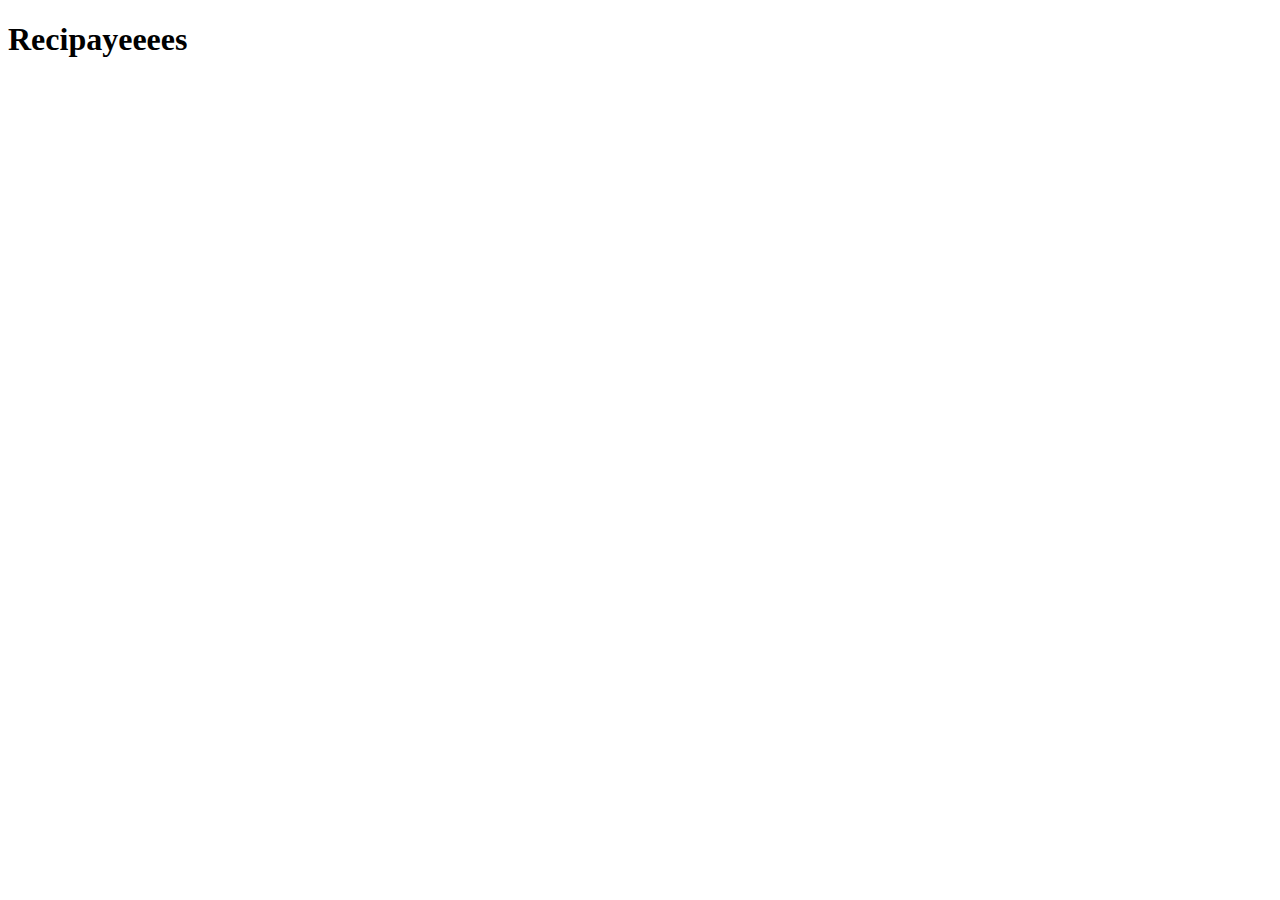
==== index.html @ 32ead0ff "Adds HTML tags for page structure and main heading" ====
<!DOCTYPE html>
<html lang="en">
<head>
    <meta charset="UTF-8">
    <meta name="viewport" content="width=device-width, initial-scale=1.0">
    <title>Recipayeeees</title>
</head>
<body>
    <header>
        <h1>Recipayeeees</h1>
    </header>
    <nav></nav>
    <main></main>
    <footer></footer>
</body>
</html>
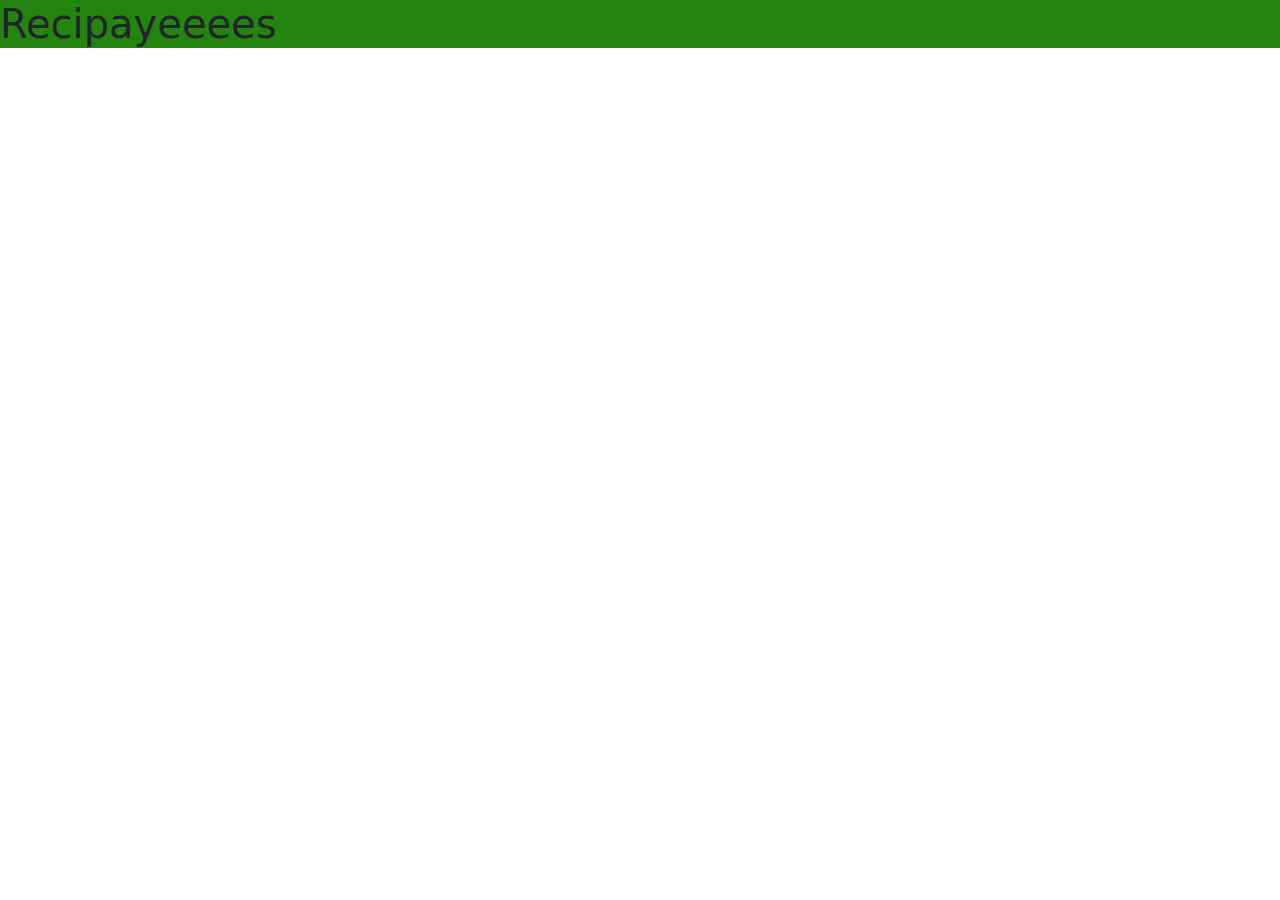
==== commit 42735934: "Adds bootstrap links to index and links index.css to page, starts styling of header" ====
--- a/index.html
+++ b/index.html
@@ -4,13 +4,17 @@
     <meta charset="UTF-8">
     <meta name="viewport" content="width=device-width, initial-scale=1.0">
     <title>Recipayeeees</title>
+    <link href="https://cdn.jsdelivr.net/npm/bootstrap@5.3.3/dist/css/bootstrap.min.css" rel="stylesheet" integrity="sha384-QWTKZyjpPEjISv5WaRU9OFeRpok6YctnYmDr5pNlyT2bRjXh0JMhjY6hW+ALEwIH" crossorigin="anonymous">
+<script src="https://cdn.jsdelivr.net/npm/bootstrap@5.3.3/dist/js/bootstrap.bundle.min.js" integrity="sha384-YvpcrYf0tY3lHB60NNkmXc5s9fDVZLESaAA55NDzOxhy9GkcIdslK1eN7N6jIeHz" crossorigin="anonymous"></script>
+<link rel="stylesheet" href="/index.css">
 </head>
 <body>
     <header>
         <h1>Recipayeeees</h1>
     </header>
     <nav></nav>
-    <main></main>
+    <main>
+    </main>
     <footer></footer>
 </body>
 </html>--- a/index.css
+++ b/index.css
@@ -0,0 +1,5 @@
+header {
+    background-color: rgb(34, 134, 14);
+    height: auto;
+    width: 100%;
+}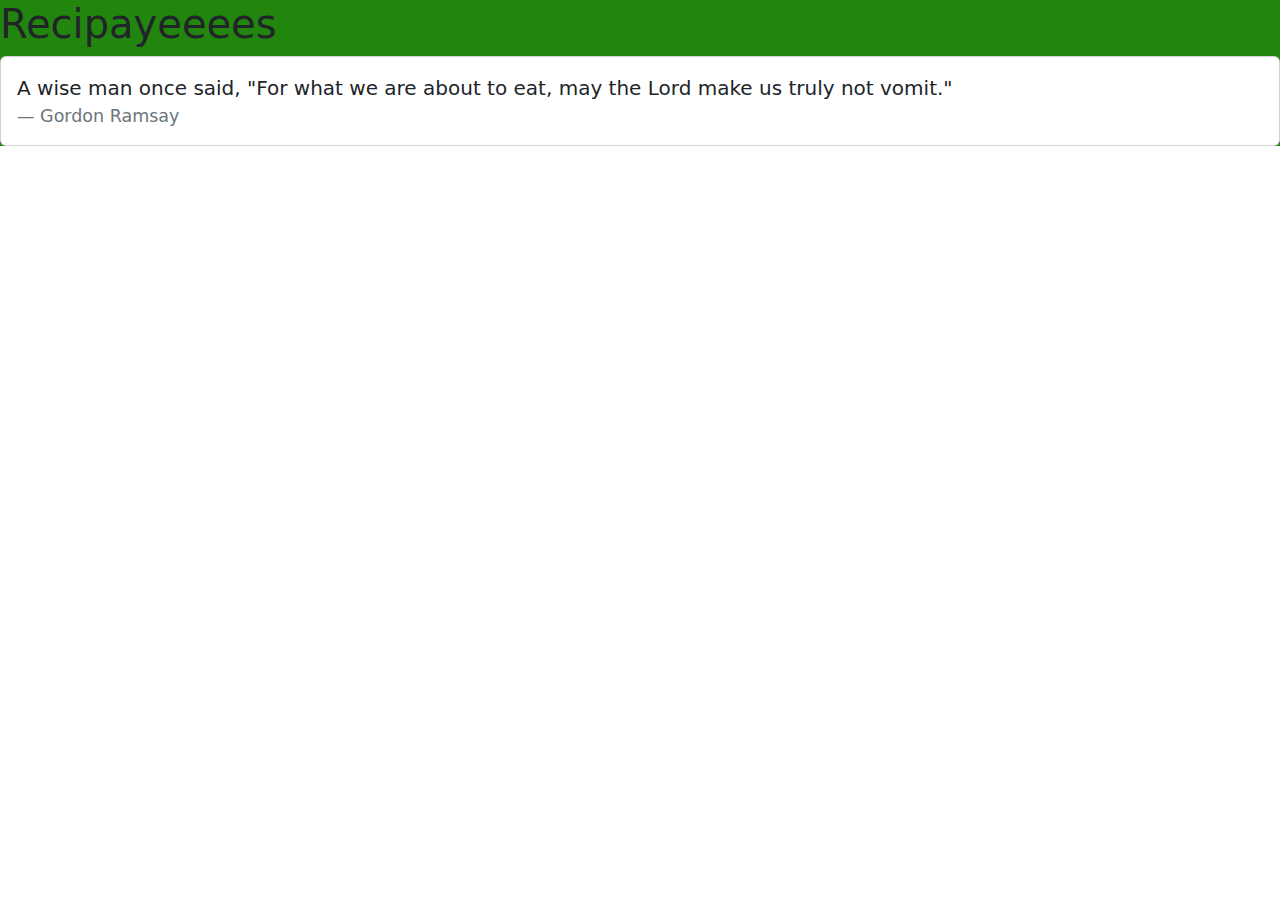
==== commit 1c60aa6d: "Adds gordon ramsay quote to page" ====
--- a/index.html
+++ b/index.html
@@ -11,6 +11,14 @@
 <body>
     <header>
         <h1>Recipayeeees</h1>
+        <div class="card">
+            <div class="card-body">
+              <blockquote class="blockquote mb-0">
+                <p>A wise man once said, &quot;For what we are about to eat, may the Lord make us truly not vomit.&quot;</p>
+                <footer class="blockquote-footer">Gordon Ramsay</footer>
+              </blockquote>
+            </div>
+          </div>
     </header>
     <nav></nav>
     <main>
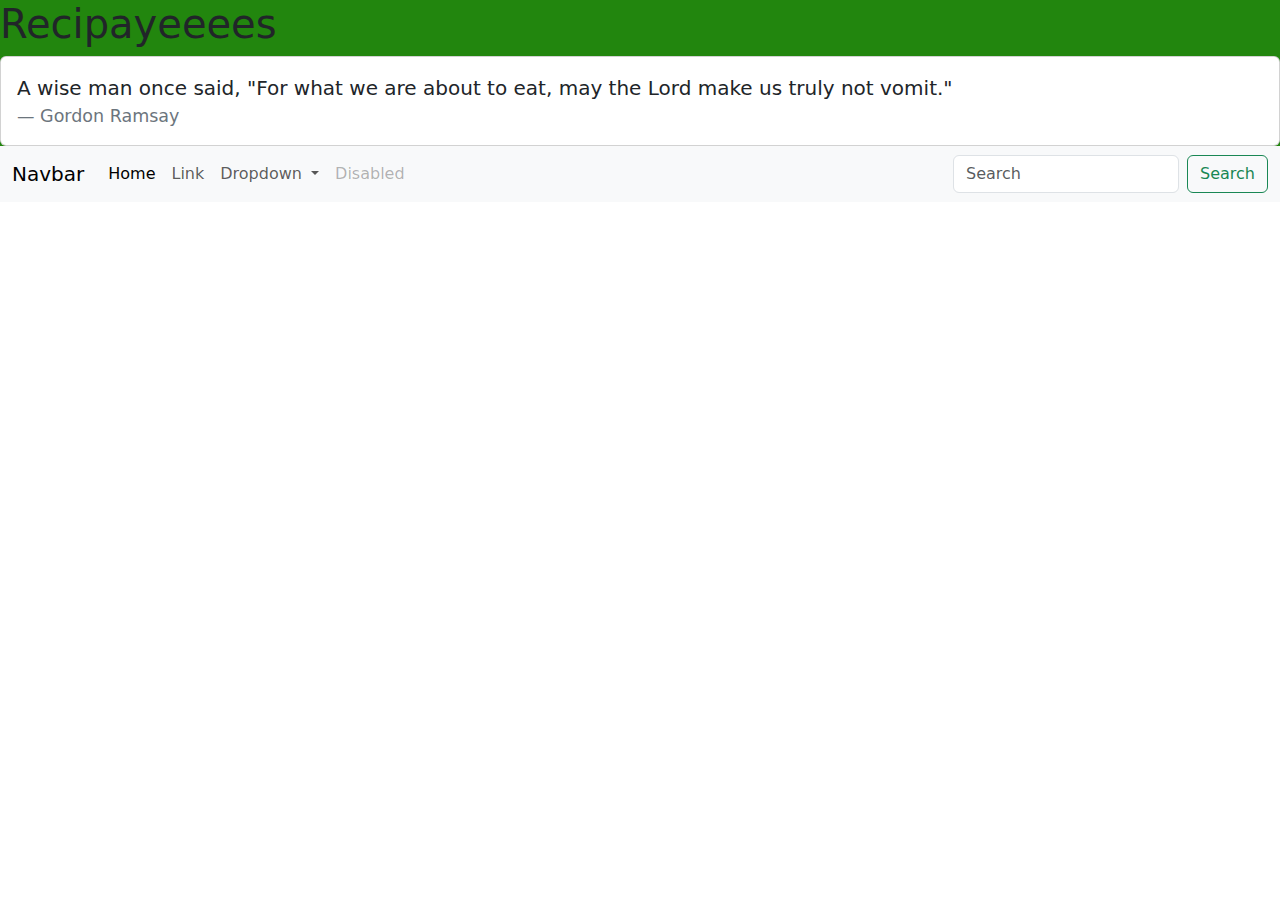
==== commit 2ba61214: "Adds bootstrap nav template to index" ====
--- a/index.html
+++ b/index.html
@@ -20,7 +20,42 @@
             </div>
           </div>
     </header>
-    <nav></nav>
+    <nav class="navbar navbar-expand-lg bg-body-tertiary">
+        <div class="container-fluid">
+          <a class="navbar-brand" href="#">Navbar</a>
+          <button class="navbar-toggler" type="button" data-bs-toggle="collapse" data-bs-target="#navbarSupportedContent" aria-controls="navbarSupportedContent" aria-expanded="false" aria-label="Toggle navigation">
+            <span class="navbar-toggler-icon"></span>
+          </button>
+          <div class="collapse navbar-collapse" id="navbarSupportedContent">
+            <ul class="navbar-nav me-auto mb-2 mb-lg-0">
+              <li class="nav-item">
+                <a class="nav-link active" aria-current="page" href="#">Home</a>
+              </li>
+              <li class="nav-item">
+                <a class="nav-link" href="#">Link</a>
+              </li>
+              <li class="nav-item dropdown">
+                <a class="nav-link dropdown-toggle" href="#" role="button" data-bs-toggle="dropdown" aria-expanded="false">
+                  Dropdown
+                </a>
+                <ul class="dropdown-menu">
+                  <li><a class="dropdown-item" href="#">Action</a></li>
+                  <li><a class="dropdown-item" href="#">Another action</a></li>
+                  <li><hr class="dropdown-divider"></li>
+                  <li><a class="dropdown-item" href="#">Something else here</a></li>
+                </ul>
+              </li>
+              <li class="nav-item">
+                <a class="nav-link disabled" aria-disabled="true">Disabled</a>
+              </li>
+            </ul>
+            <form class="d-flex" role="search">
+              <input class="form-control me-2" type="search" placeholder="Search" aria-label="Search">
+              <button class="btn btn-outline-success" type="submit">Search</button>
+            </form>
+          </div>
+        </div>
+      </nav>
     <main>
     </main>
     <footer></footer>
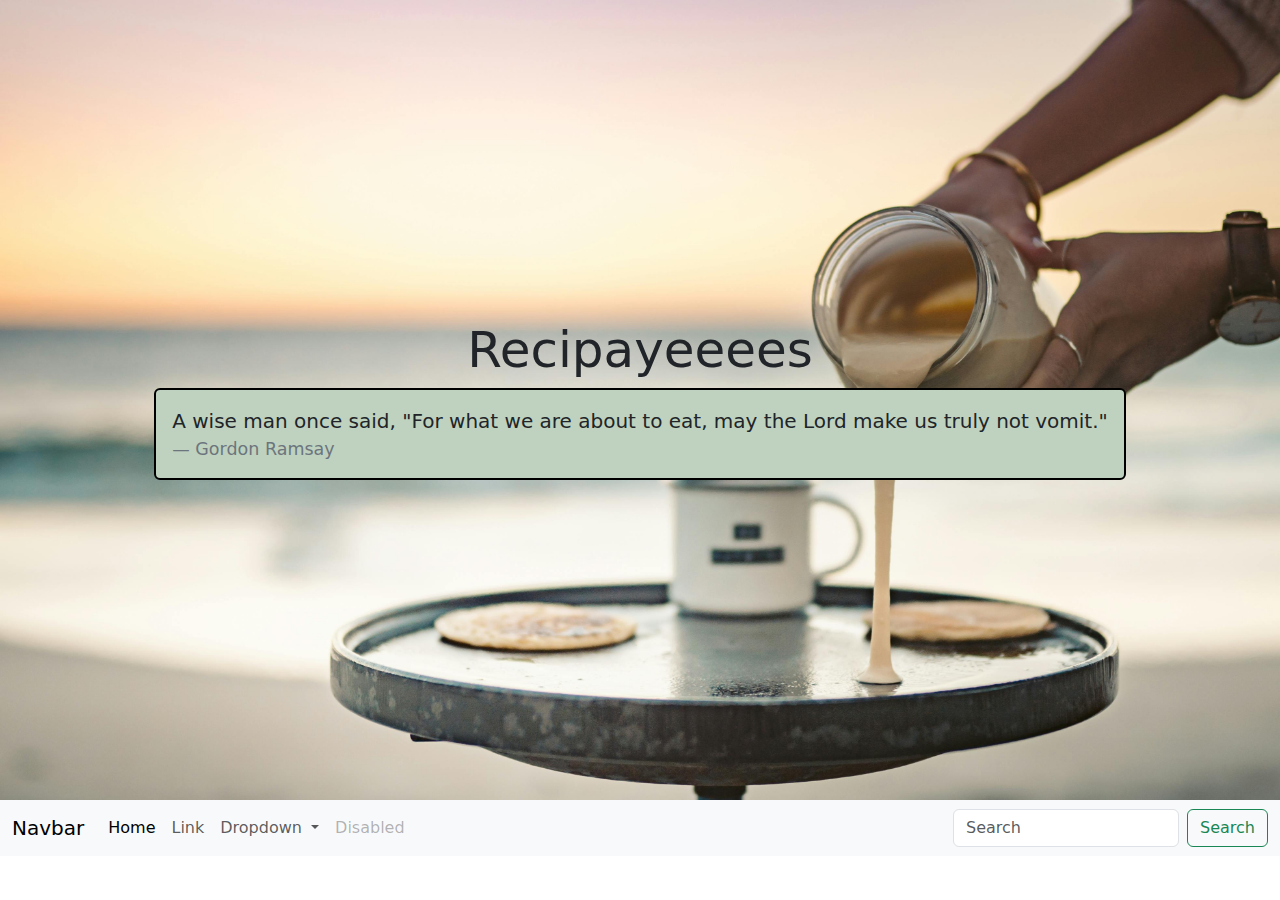
==== commit 3c750f3c: "Adds styling to header" ====
--- a/index.html
+++ b/index.html
@@ -10,8 +10,8 @@
 </head>
 <body>
     <header>
-        <h1>Recipayeeees</h1>
-        <div class="card">
+        <h1 class="title">Recipayeeees</h1>
+        <div class="card quote">
             <div class="card-body">
               <blockquote class="blockquote mb-0">
                 <p>A wise man once said, &quot;For what we are about to eat, may the Lord make us truly not vomit.&quot;</p>
@@ -57,6 +57,7 @@
         </div>
       </nav>
     <main>
+        
     </main>
     <footer></footer>
 </body>
--- a/index.css
+++ b/index.css
@@ -1,5 +1,66 @@
+/* CSS HEX */
+:root {
+--caf-noir: #46351dff;
+--reseda-green: #646f4bff;
+--cadet-gray: #839d9aff;
+--carolina-blue: #7bb2d9ff;
+--ash-gray: #bfd2bfff;
+}
+/* CSS HSL */
+/* --caf-noir: hsla(35, 41%, 19%, 1);
+--reseda-green: hsla(78, 19%, 36%, 1);
+--cadet-gray: hsla(173, 12%, 56%, 1);
+--carolina-blue: hsla(205, 55%, 67%, 1);
+--ash-gray: hsla(120, 17%, 79%, 1); */
+
+/* SCSS HEX */
+/* $caf-noir: #46351dff;
+$reseda-green: #646f4bff;
+$cadet-gray: #839d9aff;
+$carolina-blue: #7bb2d9ff;
+$ash-gray: #bfd2bfff; */
+
+/* SCSS HSL */
+/* $caf-noir: hsla(35, 41%, 19%, 1);
+$reseda-green: hsla(78, 19%, 36%, 1);
+$cadet-gray: hsla(173, 12%, 56%, 1);
+$carolina-blue: hsla(205, 55%, 67%, 1);
+$ash-gray: hsla(120, 17%, 79%, 1); */
+
+/* SCSS RGB */
+/* $caf-noir: rgba(70, 53, 29, 1);
+$reseda-green: rgba(100, 111, 75, 1);
+$cadet-gray: rgba(131, 157, 154, 1);
+$carolina-blue: rgba(123, 178, 217, 1);
+$ash-gray: rgba(191, 210, 191, 1); */
+
+/* SCSS Gradient */
+/* $gradient-top: linear-gradient(0deg, #46351dff, #646f4bff, #839d9aff, #7bb2d9ff, #bfd2bfff);
+$gradient-right: linear-gradient(90deg, #46351dff, #646f4bff, #839d9aff, #7bb2d9ff, #bfd2bfff);
+$gradient-bottom: linear-gradient(180deg, #46351dff, #646f4bff, #839d9aff, #7bb2d9ff, #bfd2bfff);
+$gradient-left: linear-gradient(270deg, #46351dff, #646f4bff, #839d9aff, #7bb2d9ff, #bfd2bfff);
+$gradient-top-right: linear-gradient(45deg, #46351dff, #646f4bff, #839d9aff, #7bb2d9ff, #bfd2bfff);
+$gradient-bottom-right: linear-gradient(135deg, #46351dff, #646f4bff, #839d9aff, #7bb2d9ff, #bfd2bfff);
+$gradient-top-left: linear-gradient(225deg, #46351dff, #646f4bff, #839d9aff, #7bb2d9ff, #bfd2bfff);
+$gradient-bottom-left: linear-gradient(315deg, #46351dff, #646f4bff, #839d9aff, #7bb2d9ff, #bfd2bfff);
+$gradient-radial: radial-gradient(#46351dff, #646f4bff, #839d9aff, #7bb2d9ff, #bfd2bfff); */
+
 header {
     background-color: rgb(34, 134, 14);
-    height: auto;
+    height: 800px;
     width: 100%;
+    display: flex;
+    flex-direction: column;
+    align-items: center;
+    justify-content: center;
+    background-image: url("/images/pexels-taryn-elliott-6743238.jpg");
+    background-size: cover;
+    background-position: center;
+}
+.title {
+    font-size: 50px;
+}
+.quote {
+    background-color: var(--ash-gray);
+    border: solid black 2px;
 }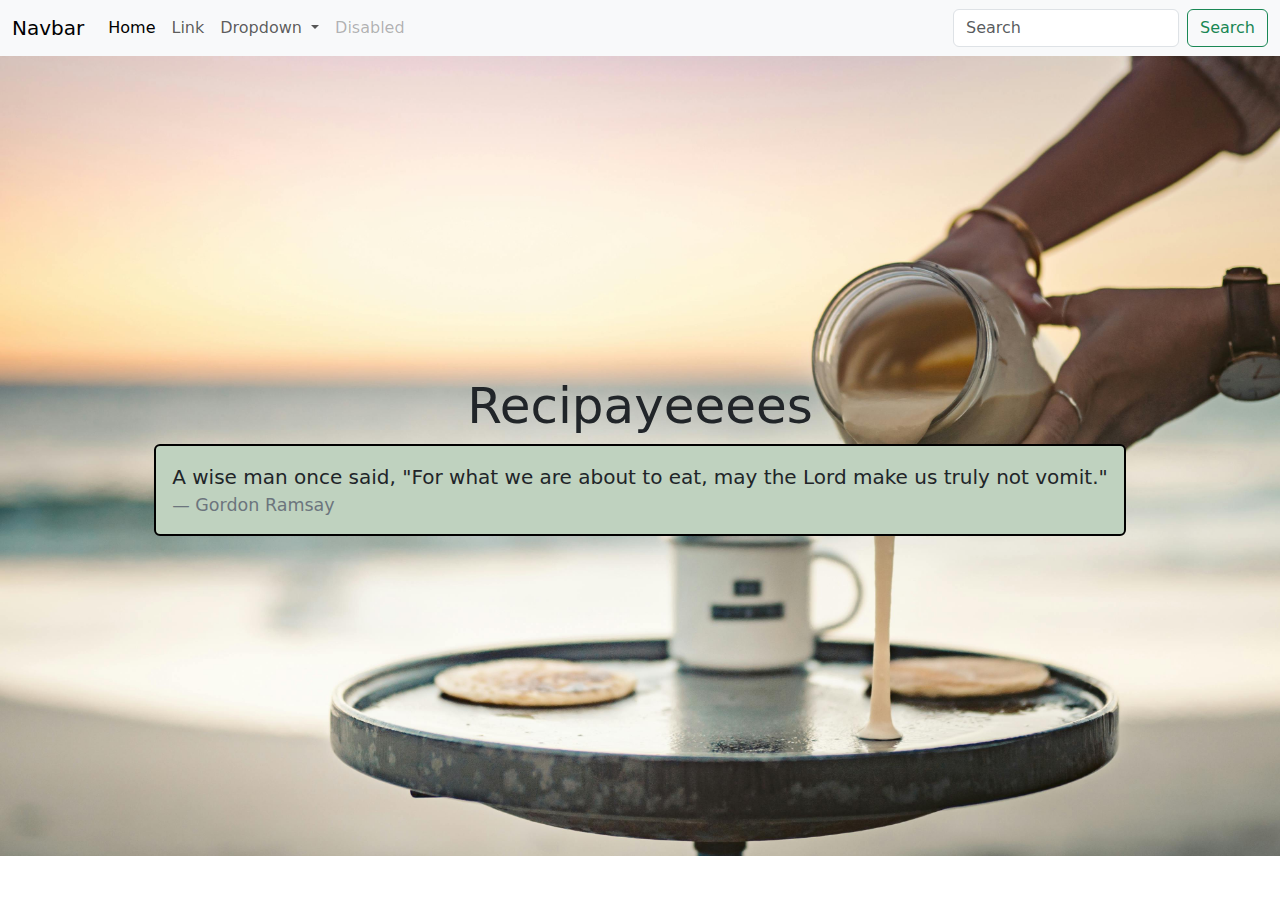
==== commit 22db2e38: "Rearranges nav above header" ====
--- a/index.html
+++ b/index.html
@@ -9,6 +9,42 @@
 <link rel="stylesheet" href="/index.css">
 </head>
 <body>
+  <nav class="navbar navbar-expand-lg bg-body-tertiary">
+    <div class="container-fluid">
+      <a class="navbar-brand" href="#">Navbar</a>
+      <button class="navbar-toggler" type="button" data-bs-toggle="collapse" data-bs-target="#navbarSupportedContent" aria-controls="navbarSupportedContent" aria-expanded="false" aria-label="Toggle navigation">
+        <span class="navbar-toggler-icon"></span>
+      </button>
+      <div class="collapse navbar-collapse" id="navbarSupportedContent">
+        <ul class="navbar-nav me-auto mb-2 mb-lg-0">
+          <li class="nav-item">
+            <a class="nav-link active" aria-current="page" href="#">Home</a>
+          </li>
+          <li class="nav-item">
+            <a class="nav-link" href="#">Link</a>
+          </li>
+          <li class="nav-item dropdown">
+            <a class="nav-link dropdown-toggle" href="#" role="button" data-bs-toggle="dropdown" aria-expanded="false">
+              Dropdown
+            </a>
+            <ul class="dropdown-menu">
+              <li><a class="dropdown-item" href="#">Action</a></li>
+              <li><a class="dropdown-item" href="#">Another action</a></li>
+              <li><hr class="dropdown-divider"></li>
+              <li><a class="dropdown-item" href="#">Something else here</a></li>
+            </ul>
+          </li>
+          <li class="nav-item">
+            <a class="nav-link disabled" aria-disabled="true">Disabled</a>
+          </li>
+        </ul>
+        <form class="d-flex" role="search">
+          <input class="form-control me-2" type="search" placeholder="Search" aria-label="Search">
+          <button class="btn btn-outline-success" type="submit">Search</button>
+        </form>
+      </div>
+    </div>
+  </nav>
     <header>
         <h1 class="title">Recipayeeees</h1>
         <div class="card quote">
@@ -20,42 +56,7 @@
             </div>
           </div>
     </header>
-    <nav class="navbar navbar-expand-lg bg-body-tertiary">
-        <div class="container-fluid">
-          <a class="navbar-brand" href="#">Navbar</a>
-          <button class="navbar-toggler" type="button" data-bs-toggle="collapse" data-bs-target="#navbarSupportedContent" aria-controls="navbarSupportedContent" aria-expanded="false" aria-label="Toggle navigation">
-            <span class="navbar-toggler-icon"></span>
-          </button>
-          <div class="collapse navbar-collapse" id="navbarSupportedContent">
-            <ul class="navbar-nav me-auto mb-2 mb-lg-0">
-              <li class="nav-item">
-                <a class="nav-link active" aria-current="page" href="#">Home</a>
-              </li>
-              <li class="nav-item">
-                <a class="nav-link" href="#">Link</a>
-              </li>
-              <li class="nav-item dropdown">
-                <a class="nav-link dropdown-toggle" href="#" role="button" data-bs-toggle="dropdown" aria-expanded="false">
-                  Dropdown
-                </a>
-                <ul class="dropdown-menu">
-                  <li><a class="dropdown-item" href="#">Action</a></li>
-                  <li><a class="dropdown-item" href="#">Another action</a></li>
-                  <li><hr class="dropdown-divider"></li>
-                  <li><a class="dropdown-item" href="#">Something else here</a></li>
-                </ul>
-              </li>
-              <li class="nav-item">
-                <a class="nav-link disabled" aria-disabled="true">Disabled</a>
-              </li>
-            </ul>
-            <form class="d-flex" role="search">
-              <input class="form-control me-2" type="search" placeholder="Search" aria-label="Search">
-              <button class="btn btn-outline-success" type="submit">Search</button>
-            </form>
-          </div>
-        </div>
-      </nav>
+
     <main>
         
     </main>
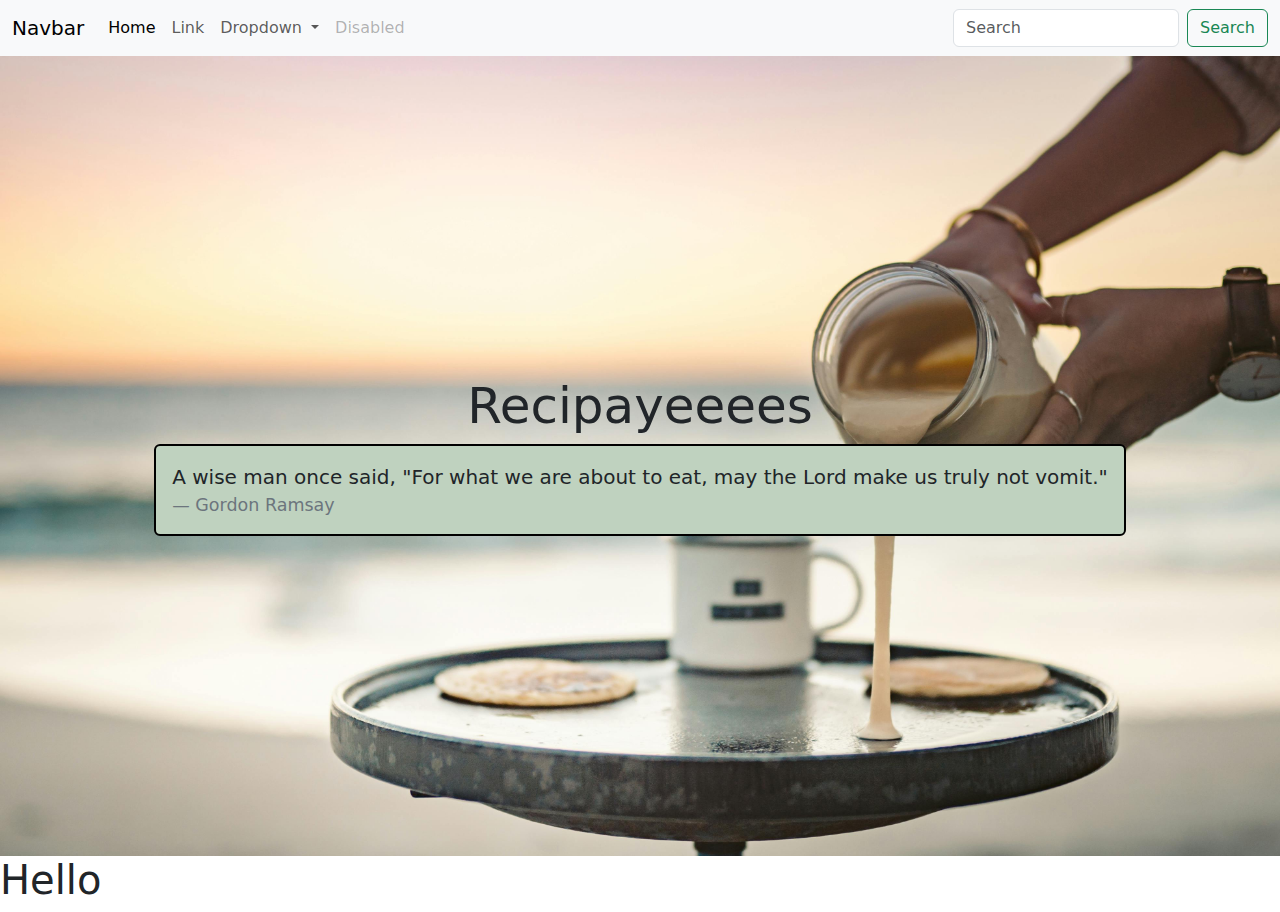
==== commit 26991712: "Adds next.js and gitignore" ====
--- a/index.html
+++ b/index.html
@@ -56,9 +56,10 @@
             </div>
           </div>
     </header>
-
     <main>
-        
+        <section>
+          <h1>Hello</h1>
+        </section>
     </main>
     <footer></footer>
 </body>
